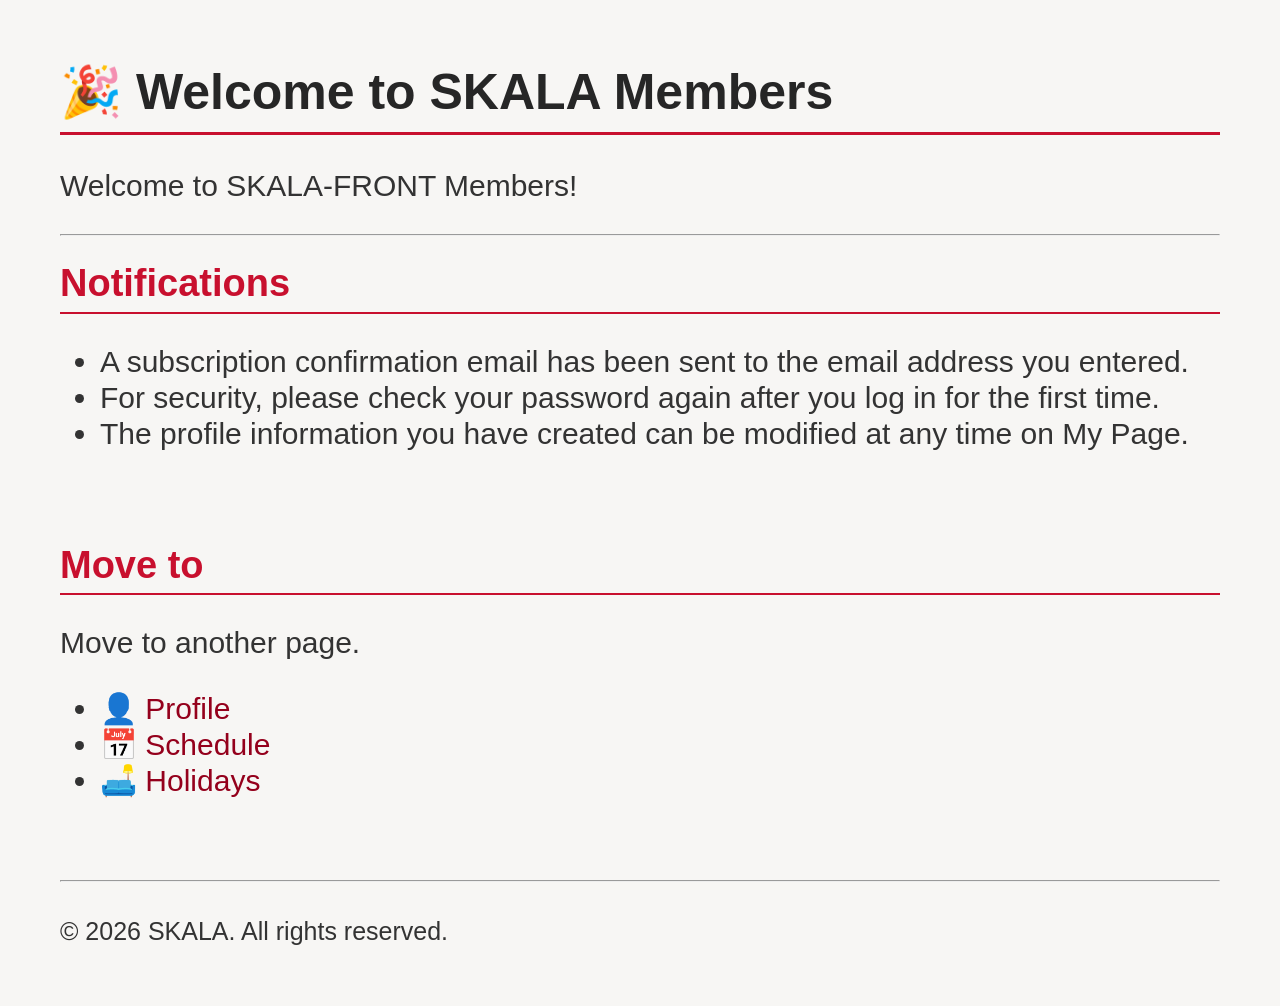
==== html/signUpResult.html @ c7588708 "[Feat] 과제 제출" ====
<!DOCTYPE html>
<html lang="en">
<head>
    <meta charset="UTF-8">
    <meta name="viewport" content="width=device-width, initial-scale=1.0">
    <title>Sign Up Complete - Welcome!</title>
    <link rel="stylesheet" href="../css/style.css">
</head>
<body>
    <div class="container">

    <!-- signUp.html의 form이 이 페이지로 제출되면서 도착하는 회원가입 완료 안내 페이지 -->
    <h1>🎉 Welcome to SKALA Members</h1>
    <p>Welcome to SKALA-FRONT Members!</p>
    <hr>

    <h3>Notifications</h3>
    <ul>
        <li>A subscription confirmation email has been sent to the email address you entered.</li>
        <li>For security, please check your password again after you log in for the first time.</li>
        <li>The profile information you have created can be modified at any time on My Page.</li>
    </ul>

    <br>

    <h3>Move to</h3>
    <p>Move to another page.</p>

    <!-- 회원가입 직후 바로 둘러볼 만한 페이지로 이동하는 링크 -->
    <ul>
        <li><a href="myProfile.html">👤 Profile</a></li>
        <li><a href="myClass.html">📅 Schedule</a></li>
        <li><a href="myHoliday.html">🛋️ Holidays</a></li>
    </ul>

    <br>
    <hr>
    <p><small>© 2026 SKALA. All rights reserved.</small></p>

    </div>
</body>
</html>
---- css/style.css ----
/* ==========================================================================
   컬러 팔레트 (60-30-10 규칙: main 60%, secondary 30%, point 10%)
   ========================================================================== */
:root {
    --color-bg: #F7F6F4;            /* 60% 배경 */
    --color-text: #333333;          /* 60% 본문 텍스트 */
    --color-heading: #262626;       /* 60% 헤딩 텍스트 */
    --color-secondary-bg: #EFEEEC;  /* 30% 섹션/카드 배경 */
    --color-border: #E0DEDA;        /* 30% 테두리 */
    --color-muted: #767672;         /* 30% 보조 버튼 */
    --color-muted-hover: #5C5C58;   /* 30% 보조 버튼 hover */
    --color-accent: #C8102E;        /* 10% 포인트 */
    --color-accent-hover: #A50D28;  /* 10% 포인트 hover */
    --color-link: #94001C;          /* 10% 링크 텍스트 */

    /* myHoliday 원형 시간표 전용: 하루 흐름(밤→아침→낮→저녁)을 색으로 표현 */
    --color-clock-sleep: #3B4A6B;      /* 00:00-09:00 깊은 밤/수면, 남색 */
    --color-clock-morning: #F2B441;    /* 09:00-12:00 늦은 아침, 햇살 노랑 */
    --color-clock-afternoon: var(--color-accent); /* 12:00-18:00 오후, 브랜드 포인트 컬러 */
    --color-clock-evening: #6B4E9A;    /* 18:00-24:00 저녁/밤, 노을 보라 */
}

/* ==========================================================================
   구글 폰트 불러오기
   ========================================================================== */
/* 구글 폰트 서버에서 Montserrat font 임베드 */
@import url('https://fonts.googleapis.com/css2?family=Montserrat:ital,wght@0,100..900;1,100..900&display=swap');

/* ==========================================================================
   타이포그래피 (본문 글꼴 및 제목 스타일)
   ========================================================================== */
/* 전체 페이지 글꼴 및 배경 기본 설정 */
body {
    font-family: 'Montserrat', sans-serif; /* 구글 폰트를 적용하고, 실패 시 기본 고딕체 사용 */
    line-height: 1.2;                  /* 줄간격을 넓혀 가독성 확보 */
    color: var(--color-text);                  /* 너무 완전한 검은색(#000)보다 눈이 편한 짙은 회색 */
    background-color: var(--color-bg);       /* 완전 흰색보다 부드러운 아이보리빛 미색 */
    font-size: 30px;
}

/* 메인 제목 스타일 (h1) */
h1 {
    color: var(--color-heading);         /* 신뢰감을 주는 짙은 헤딩 컬러 */
    font-size: 50px;           /* 글자 크기 */
    padding-bottom: 10px;     /* 밑줄과 글자 사이의 여백 */
    border-bottom: 3px solid var(--color-accent); /* 제목 아래에 도톰한 포인트 컬러 선 추가 */
}

/* 부제목 h2: 꽉 찬 한 줄 띠지 느낌 (주요 구역 구분) */
h2 {
    color: var(--color-heading);             /* 헤딩 컬러 적용 */
    font-size: 42px;           /* h1보다 조금 작은 크기 */
    background-color: var(--color-secondary-bg);  /* 밝은 회색 배경색으로 한 줄을 채움 */
    padding: 10px 15px;         /* 박스 내부 여백 (상하 10px, 좌우 15px) */
    border-left: 5px solid var(--color-accent); /* 왼쪽에 포인트가 되는 두꺼운 선 추가 */
    margin-top: 40px;           /* 위쪽 콘텐츠와 충분한 거리 확보 */
    margin-bottom: 15px;        /* 아래쪽 콘텐츠와의 간격 */
}

/* 소제목 h3: 말머리 기호(💡/📌 등)를 깔끔하게 강조하는 밑줄 형태 */
h3 {
    color: var(--color-accent);             /* 포인트 컬러 적용 */
    font-size: 38px;           /* 본문보다 약간 큰 크기 */
    padding-bottom: 5px;        /* 밑줄과의 간격 */
    border-bottom: 2px solid var(--color-accent); /* 아래쪽에 깔끔한 실선 추가 */
    margin-top: 25px;
    margin-bottom: 10px;
}

/* ==========================================================================
   링크 스타일
   ========================================================================== */
/* 본문 텍스트 링크 스타일 */
a {
    color: var(--color-link);         /* 링크는 포인트 컬러 */
    text-decoration: none;  /* 밑줄 제거하여 깔끔하게 처리 */
}

/* 마우스를 올렸을 때만 밑줄이 생기도록 설정 (Hover 가상 클래스 맛보기) */
a:hover {
    text-decoration: underline;
    text-decoration-skip-ink: none; /* 이모지 등 글자 밑에서 밑줄이 끊기지 않고 그대로 겹치도록 설정 */
}

/* ==========================================================================
   레이아웃 / 박스 모델 기본기
   ========================================================================== */
/* 박스 크기 계산법 고정 */
* {
    box-sizing: border-box;
}

/* 전체 화면 폭 제한 및 중앙 정렬 (.container) */
.container {
    max-width: 1200px;       /* 화면의 최대 가로 폭을 800px로 제한 */
    margin: 0 auto;         /* 위아래 여백은 0, 좌우는 알아서(auto) 채워 중앙 정렬 */
    padding: 20px;          /* 브라우저 가장자리에 딱 붙지 않도록 안쪽 여백 추가 */
}

/* 이달의 베스트 컷: 사진과 캡션을 영역 가운데로 정렬 */
figure {
    text-align: center;
}

/* 사진을 영역에 맞게 크게 키우되, 원본 비율은 유지 (height: auto) */
figure img {
    width: 100%;
    max-width: 480px;
    height: auto;
}

/* ==========================================================================
   내비게이션 & Flex/Grid 레이아웃
   ========================================================================== */
/* Flexbox 활용: 가로 메뉴 바 */
nav ul {
    display: flex;
    flex-wrap: nowrap;       /* 항목이 줄바꿈 없이 항상 한 줄에 가로로 나열되도록 고정 */
    justify-content: center; /* 한 줄 전체를 가운데 정렬 */
    list-style: none;
    padding: 0;
    gap: 20px;
}

nav a {
    padding: 6px 12px;
    border-radius: 4px;
}

/* 여행 브이로그 영상: 가운데 정렬 및 확대 */
.vlog-wrapper {
    text-align: center;             /* 인라인 요소인 video를 가운데로 정렬 */
}

.vlog-wrapper video {
    width: 100%;                    /* 기존 400px보다 크게, 화면 폭에 맞춰 확대 */
    max-width: 640px;               /* 너무 커지지 않도록 상한선 지정 */
    height: auto;                   /* 원본 16:9 비율 유지 */
}

/* Grid 활용: 여행지 앨범 3열 바둑판 배치 */
.trip-grid-container {
    display: grid;
    grid-template-columns: repeat(3, 1fr); /* 3열 구조 */
    gap: 20px;
}

/* Flexbox로 메인 콘텐츠와 사이드바를 나란히 배치하기 */
.content-wrapper {
    display: flex;      /* 가로 배치 선언 */
    gap: 30px;          /* 본문과 사이드바 사이의 여백 */
    align-items: flex-start; /* 두 영역의 높이가 달라도 디자인이 깨지지 않게 설정 */
}

main {
    flex: 7;            /* 전체 공간 중 70%만큼의 비율을 차지 */
    padding: 15px;
}
aside {
    flex: 3;            /* 전체 공간 중 30%만큼의 비율을 차지 */
    background-color: var(--color-secondary-bg); /* 사이드바 구분을 위해 연한 배경색 추가 */
    padding: 15px;
    border-radius: 6px;
}

/* Flexbox로 myHoliday.html의 텍스트 일정(왼쪽)과 원형 시간표(오른쪽)를 나란히 배치 */
.holiday-layout {
    display: flex;
    gap: 40px;
    align-items: flex-start;
    flex-wrap: wrap;      /* 화면이 좁아지면 자연스럽게 아래로 줄바꿈 */
    margin-top: 20px;
}

.holiday-timeline {
    flex: 6 1 300px;      /* 전체 폭의 60% 비율로 공간을 나눠 가짐 */
    min-width: 300px;
}

.holiday-clock {
    flex: 4 1 260px;      /* 전체 폭의 40% 비율로 공간을 나눠 가짐 */
    min-width: 260px;
    display: flex;
    flex-direction: column;
    align-items: center;
    gap: 20px;
}

/* ==========================================================================
   회원가입 폼
   ========================================================================== */
/* 그룹 상자(fieldset)와 제목(legend) 다듬기 */
fieldset {
    border: 1px solid var(--color-border);      /* 딱딱한 검은 선을 연한 회색 실선으로 변경 */
    border-radius: 6px;             /* 모서리를 둥글게 처리 */
    padding: 20px;                  /* 그룹 상자 내부 여백을 두툼하게 설정 */
    margin-bottom: 20px;            /* fieldset끼리 서로 겹치지 않게 바깥 여백 추가 */
}

legend {
    font-weight: bold;              /* 그룹 제목은 두껍게 */
    color: var(--color-heading);                 /* 헤딩 컬러 적용 */
    padding: 0 10px;                /* 선과 글자가 붙지 않도록 좌우 여백 추가 */
}

/* 텍스트 입력창, 비밀번호창, 셀렉트 박스 일괄 디자인 (태그 및 속성 선택자 활용) */
input[type="text"],
input[type="password"],
input[type="email"],
input[type="tel"],
input[type="date"],
select,
textarea {
    width: 100%;                    /* 입력창들을 부모 박스 가로 폭에 가득 차게 늘림 */
    padding: 10px;                  /* 글자가 입력되는 내부 여백을 늘려 쾌적하게 만듦 */
    margin-top: 5px;                /* label 글씨 바로 밑으로 내려오도록 위쪽 마진 추가 */
    margin-bottom: 15px;            /* 다음 항목과의 간격 벌리기 */
    border: 1px solid var(--color-border);      /* 부드러운 테두리 선 */
    border-radius: 4px;             /* 입력창 모서리 깎기 */
    font-family: inherit;           /* body에 지정된 구글 폰트를 입력창 내부에도 상속 */
    font-size: 0.95em;
}

/* 라디오 버튼과 체크박스는 가로 폭 100%에서 제외 (중요!) */
input[type="radio"],
input[type="checkbox"] {
    width: auto;                    /* 동그라미/네모 상자가 거대해지는 것을 방지 */
    margin-right: 5px;              /* 우측 글씨와의 간격 확보 */
    cursor: pointer;                /* 마우스를 올렸을 때 손가락 모양으로 변경 */
}

/* 자기소개창(textarea) 크기 고정 */
textarea {
    resize: vertical;               /* 사용자가 가로로 늘려서 레이아웃이 깨지는 것을 방지 (세로만 조절 가능) */
    min-height: 120px;              /* 최소 높이 지정 */
}

/* signUp.html: 폼 전체를 카드로 감싸서 배경과 분리되는 입체감을 줌 */
.signup-card {
    background-color: #ffffff;
    border: 1px solid var(--color-border);
    border-radius: 12px;
    padding: 30px;
    box-shadow: 0 4px 12px rgba(0,0,0,0.06);
}

/* 약관 동의 영역: 포인트 컬러 테두리와 연한 배경으로 살짝 강조 */
.form-terms {
    border-color: var(--color-accent);
    background-color: var(--color-secondary-bg);
}

.form-terms label {
    display: flex;
    align-items: center;
    flex-wrap: wrap;
    gap: 6px;
    cursor: pointer;
}

/* ==========================================================================
   버튼 스타일링
   ========================================================================== */
/* 회원가입/다시작성 버튼 공통 스타일링 */
.btn-submit,
.btn-reset {
    padding: 12px 25px;             /* 버튼을 누르기 편하게 뚱뚱하게 만듦 */
    font-size: 1em;
    font-weight: bold;
    border: none;                   /* 기본 브라우저가 주는 투박한 테두리 제거 */
    border-radius: 4px;             /* 모서리 둥글게 */
    cursor: pointer;                /* 마우스 포인터 손가락 모양으로 */
    margin-right: 10px;             /* 버튼끼리 떨어지도록 우측 간격 추가 */
}

/* 회원가입 버튼 개별 스타일 (메인 포인터 컬러) */
.btn-submit {
    background-color: var(--color-accent);      /* 메인 포인트 컬러 배경 */
    color: #ffffff;                 /* 글자색 흰색 */
}

/* 다시 작성 버튼 개별 스타일 (서브 회색 컬러) */
.btn-reset {
    background-color: var(--color-muted);      /* 차분한 회색 배경 */
    color: #ffffff;
}

/* index.html 자바스크립트 미니게임 버튼 영역 배치 */
aside section:last-child {
    display: flex;
    flex-direction: column;
    align-items: center; /* 버튼들을 정가운데로 정렬 */
    gap: 10px;
}

/* 미니게임 버튼 낱개 스타일 (조약돌처럼 둥글고 귀여운 알약 모양) */
aside section:last-child button {
    width: 85%;                 /* 가로 폭을 85%로 줄여서 좌우 여백 확보 */
    padding: 10px;
    border: none;
    border-radius: 20px;
    font-size: 0.9em;
    font-weight: bold;
    color: #ffffff;
    cursor: pointer;
    box-shadow: 0 2px 5px rgba(0,0,0,0.05); /* 은은한 그림자 추가 */
}

/* ==========================================================================
   카드 & 컴포넌트 (여행 카드 / 시간표 모서리 셀 / 목록형 컴포넌트 / 강의 툴팁 / 원형 시간표)
   ========================================================================== */
/* 여행 앨범의 개별 카드 스타일링 (.trip-card) */
.trip-card {
    background-color: #ffffff;      /* 카드 배경은 깔끔한 흰색 */
    border: 1px solid var(--color-border);      /* 연한 회색 테두리 선 */
    border-radius: 8px;             /* 모서리를 부드럽게 깎음 */
    padding: 20px;                  /* 카드 내부 테두리와 콘텐츠 사이의 두툼한 여백 */
    margin-bottom: 25px;            /* 카드와 카드 사이가 떨어지도록 바깥 아래 여백 추가 */
    box-shadow: 0 2px 5px rgba(0,0,0,0.05); /* 은은한 그림자로 입체감 부여 */
}

/* 카드 내부의 이미지 조절 */
.trip-card img {
    display: block;                 /* 이미지를 블록화하여 아래 글씨와 자연스럽게 줄바꿈 */
    margin-bottom: 12px;            /* 이미지와 아래 설명 글씨 사이의 여백 */
    width: 100%;                    /* 이미지가 카드 폭에 가득 차게 설정 */
    aspect-ratio: 4 / 3;            /* 세로/가로 사진이 섞여도 카드 높이를 통일 */
    object-fit: cover;              /* 원본 비율은 유지한 채 프레임에 맞춰 화면상으로만 자름 (원본 파일은 그대로) */
    object-position: center;        /* 잘라낼 때 기본은 사진 중앙을 기준으로 삼음 */
}

/* 피사체가 사진 아래쪽에 있는 경우, 위쪽을 잘라내고 아래쪽 위주로 보여줌 */
.trip-card img.focus-bottom {
    object-position: center bottom;
}

/* (0,0) 모서리 셀: 대각선으로 나눠 Day / Period 두 축을 함께 표기 */
.corner-cell {
    position: relative;         /* 안의 corner-label들을 절대 위치로 배치하기 위한 기준점 */
    padding: 0;
    background-color: var(--color-secondary-bg);
    /* SVG 안에 대각선(0,0 -> 100,100)을 그려 배경으로 깔아둠.
       preserveAspectRatio="none" + 아래 background-size: 100% 100% 덕분에
       셀이 정사각형이 아니어도 항상 좌상단-우하단 모서리를 정확히 잇는 선이 됨 */
    background-image: url('data:image/svg+xml;utf8,<svg xmlns="http://www.w3.org/2000/svg" width="100" height="100" preserveAspectRatio="none"><line x1="0" y1="0" x2="100" y2="100" stroke="%23767672" stroke-width="1.5"/></svg>');
    background-size: 100% 100%; /* SVG를 셀 크기에 딱 맞게 강제로 늘려서 대각선 위치를 맞춤 */
    background-repeat: no-repeat;
}

.corner-cell .corner-label {
    position: absolute;
    font-size: 12px;
    line-height: 1;
    color: var(--color-text);
}

.corner-cell .corner-label.period {
    top: 6px;
    right: 8px;
}

.corner-cell .corner-label.day {
    bottom: 6px;
    left: 8px;
}

/* 좋아하는 음식 목록: 기본 불릿 대신 알약(pill) 태그로 가로 나열 */
.tag-list {
    display: flex;
    flex-wrap: wrap;
    gap: 12px;
    list-style: none;
    padding: 0;
    margin: 16px 0;
}

.tag-list li {
    background-color: var(--color-secondary-bg);
    border: 1px solid var(--color-border);
    border-radius: 999px;
    padding: 8px 18px;
    font-size: 0.7em;
}

/* Todo 목록: 순서 번호를 원형 배지로 표현 */
.numbered-list {
    list-style: none;
    padding: 0;
    margin: 16px 0;
    counter-reset: step;
}

.numbered-list li {
    counter-increment: step;
    display: flex;
    align-items: center;
    gap: 14px;
    padding: 10px 0;
    border-bottom: 1px solid var(--color-border);
    font-size: 0.75em;
}

.numbered-list li:last-child {
    border-bottom: none;
}

.numbered-list li::before {
    content: counter(step);
    flex-shrink: 0;
    width: 28px;
    height: 28px;
    display: flex;
    align-items: center;
    justify-content: center;
    background-color: var(--color-accent);
    color: #ffffff;
    border-radius: 50%;
    font-size: 0.7em;
    font-weight: bold;
}

/* 나를 표현하는 단어 목록: dt(단어)/dd(설명) 쌍을 카드 형태로 정돈 */
.trait-list {
    display: grid;
    gap: 14px;
    margin: 16px 0;
}

.trait-list dt {
    background-color: var(--color-secondary-bg);
    border-left: 4px solid var(--color-accent);
    border-radius: 6px 6px 0 0;
    padding: 10px 16px;
    font-size: 0.8em;
    font-weight: bold;
    color: var(--color-heading);
}

/* 단어(dt) 상자 안, 단어 바로 아래에 붙는 뜻풀이: 같은 영역 안에서 굵기/이탤릭으로만 구분 */
.trait-list dt .trait-desc {
    display: block;
    margin-top: 4px;
    font-weight: normal;
    font-style: italic;
    font-size: 0.85em;
    color: var(--color-muted);
}

.trait-list dd {
    border-left: 4px solid var(--color-border);
    padding: 8px 16px 16px;
    margin: 0 0 4px;
    font-size: 0.75em;
    color: var(--color-text);
}

/* myClass 페이지 강의 설명 툴팁: data-tooltip이 있는 셀에 마우스를 올리면 말풍선으로 설명을 보여줌 */
td[data-tooltip] {
    position: relative;
    cursor: help;
}

/* 툴팁이 뜰 때만 셀의 overflow:hidden을 풀어서 셀 밖으로 말풍선이 나갈 수 있게 함 */
td[data-tooltip]:hover {
    overflow: visible;
    z-index: 5;
}

td[data-tooltip]:hover::after {
    content: attr(data-tooltip);
    position: absolute;
    left: 50%;
    bottom: 100%;
    transform: translate(-50%, -10px);
    width: max-content;
    max-width: 220px;
    background-color: var(--color-heading);
    color: #ffffff;
    padding: 10px 14px;
    border-radius: 6px;
    font-size: 15px;
    line-height: 1.3;
    text-align: left;
    white-space: normal;
    box-shadow: 0 6px 14px rgba(0,0,0,0.2);
    z-index: 20;
    pointer-events: none; /* 툴팁 자체는 마우스 이벤트를 가로채지 않도록 함 */
}

/* 말풍선 아래쪽에 작은 화살표(삼각형) 추가 */
td[data-tooltip]:hover::before {
    content: "";
    position: absolute;
    left: 50%;
    bottom: 100%;
    transform: translate(-50%, -4px);
    border: 6px solid transparent;
    border-top-color: var(--color-heading);
    z-index: 20;
    pointer-events: none;
}

/* myHoliday.html 원형 시간표: 24시간을 4구간으로 나눈 도넛형 시계 */
.clock-face {
    position: relative;
    width: 280px;
    height: 280px;
}

/* conic-gradient로 00시를 12시 방향(0deg) 기준, 시계방향으로 4구간을 색칠 */
.clock-ring {
    position: absolute;
    inset: 0;
    border-radius: 50%;
    background: conic-gradient(
        from 0deg,
        var(--color-clock-sleep) 0deg 135deg,        /* 00:00-09:00 */
        var(--color-clock-morning) 135deg 180deg,    /* 09:00-12:00 */
        var(--color-clock-afternoon) 180deg 270deg,  /* 12:00-18:00 */
        var(--color-clock-evening) 270deg 360deg     /* 18:00-24:00 */
    );
}

/* 링 한가운데를 덮어서 도넛 모양을 만드는 동시에, 중앙 라벨을 담는 자리 역할도 함 */
.clock-hole {
    position: absolute;
    top: 50%;
    left: 50%;
    width: 190px;
    height: 190px;
    transform: translate(-50%, -50%);
    border-radius: 50%;
    background-color: var(--color-bg);
    display: flex;
    flex-direction: column;
    align-items: center;
    justify-content: center;
    gap: 4px;
    box-shadow: inset 0 0 0 1px var(--color-border);
}

.clock-center-label {
    font-size: 0.6em;
    font-weight: bold;
    letter-spacing: 1px;
    text-transform: uppercase;
    color: var(--color-heading);
}

/* 원형 시계 색상별 의미를 알려주는 범례 */
.clock-legend {
    list-style: none;
    padding: 0;
    margin: 0;
    width: 100%;
    font-size: 0.6em;
}

.clock-legend li {
    display: flex;
    align-items: center;
    gap: 8px;
    padding: 6px 0;
    border-bottom: 1px solid var(--color-border);
}

.clock-legend li:last-child {
    border-bottom: none;
}

.clock-legend .legend-time {
    margin-left: auto;
    color: var(--color-muted);
}

.legend-swatch {
    flex-shrink: 0;
    width: 14px;
    height: 14px;
    border-radius: 50%;
}

.legend-swatch.legend-sleep {
    background-color: var(--color-clock-sleep);
}

.legend-swatch.legend-morning {
    background-color: var(--color-clock-morning);
}

.legend-swatch.legend-afternoon {
    background-color: var(--color-clock-afternoon);
}

.legend-swatch.legend-evening {
    background-color: var(--color-clock-evening);
}

/* ==========================================================================
   테이블 스타일링 (myClass.html 시간표)
   ========================================================================== */
/* 시간표 테이블 정돈 */
table {
    width: 100%;                    /* 테이블이 부모 폭(800px)에 가득 차도록 설정 */
    table-layout: fixed;            /* 셀 크기가 내용과 무관하게 컬럼 폭 기준으로 고정되도록 설정 */
    border-collapse: collapse;      /* HTML 특유의 겹치고 떨어져 있는 이중 테두리를 하나로 병합 */
    margin-top: 20px;
}

th, td {
    border: 1px solid var(--color-border);      /* 얇고 정돈된 테두리 */
    padding: 4px 6px;               /* 셀이 작아졌으므로 여백도 축소 */
    text-align: center;             /* 글자 중앙 정렬 */
    height: 70px;                   /* 행 높이 고정 (rowspan 셀은 이 값의 배수만큼 차지) */
    overflow: hidden;                /* 고정 크기를 넘는 내용은 JS가 글자 크기를 줄여 맞춤 */
    font-size: 16px;                /* 좁은 셀에 맞는 기본 글자 크기 (JS가 필요 시 더 축소) */
    line-height: 1.15;
}

th {
    background-color: var(--color-secondary-bg);      /* 헤더 영역 배경색 지정을 통한 구분 */
}

/* ==========================================================================
   반응형 미디어 쿼리 (스마트폰 및 태블릿 크기 화면)
   ========================================================================== */
/* 화면 가로 폭이 768px 이하(모바일 기기 수준)가 되면 아래 규칙들이 발동합니다. */
@media (max-width: 768px) {

    /* 1. 메인 메뉴바를 가로 배치에서 세로 쌓기 구조로 변경 */
    nav ul {
        flex-direction: column;
        gap: 10px;
    }

    /* 2. 오늘의 주요소식(main)과 실시간 정보(aside)를 세로 1열로 정렬 */
    .content-wrapper {
        flex-direction: column; /* 가로(row)로 나열되던 flex 아이템들을 세로(column)로 변경 */
        gap: 20px;
    }

    /* 모바일에서는 본문과 사이드바가 둘 다 화면 꽉 차게 100% 폭을 쓰도록 유도 */
    main, aside {
        width: 100%;
    }

    /* 3. 여행 앨범 3열 바둑판을 모바일에서는 1열(1fr)로 늘려서 시원하게 보여줌 */
    .trip-grid-container {
        grid-template-columns: 1fr;
    }

    /* 4. myHoliday.html: 좌우로 나란하던 일정/원형 시계를 세로 1열로 정렬하고 가운데 정렬 */
    .holiday-layout {
        flex-direction: column;
        align-items: center;
        text-align: center;
    }

    .holiday-timeline {
        text-align: left; /* 시계는 가운데, 일정 텍스트는 다시 왼쪽 정렬로 */
    }
}

/* ==========================================================================
   전환(Transition) & 애니메이션(Animation)
   ========================================================================== */
/* [메뉴 링크] 배경색과 글자색이 바뀔 때 0.3초 동안 부드럽게 스르륵 변하도록 설정 */
nav a {
    transition: background-color 0.3s ease, color 0.3s ease;
}

nav a:hover {
    background-color: var(--color-accent);      /* 마우스를 올리면 포인트 컬러 배경 */
    color: #ffffff;                 /* 글자색은 흰색으로 변경 */
}

/* [회원가입/다시작성 버튼] 모든 변경사항(배경색 등)을 0.2초간 부드럽게 처리 */
.btn-submit,
.btn-reset {
    transition: all 0.2s ease;
}

/* 회원가입 버튼에 마우스를 올리면 살짝 더 어두운 포인트 컬러로 변경 */
.btn-submit:hover {
    background-color: var(--color-accent-hover);
}

/* 다시작성 버튼에 마우스를 올리면 살짝 더 어두운 회색으로 변경 */
.btn-reset:hover {
    background-color: var(--color-muted-hover);
}

/* [미니게임 버튼] 마우스를 올렸을 때 둥실 떠오르는 효과 */
aside section:last-child button {
    transition: all 0.2s ease;
}

aside section:last-child button:hover {
    transform: translateY(-2px);
    box-shadow: 0 4px 10px rgba(0,0,0,0.15);
}

/* [여행 카드] 위치 변경(transform)과 그림자(box-shadow)가 변할 때 0.3초 동안 부드럽게 움직이도록 설정 */
.trip-card {
    transition: transform 0.3s ease, box-shadow 0.3s ease;
}

/* 사용자가 여행 카드에 마우스를 올렸을 때(Hover) 둥실 떠오르는 효과 */
.trip-card:hover {
    transform: translateY(-8px);     /* 카드를 Y축(위쪽) 방향으로 8px만큼 들어 올림 */
    box-shadow: 0 10px 20px rgba(0, 0, 0, 0.15); /* 그림자를 더 넓고 진하게 하여 공중 붕 뜬 입체감 부여 */
}

/* [Favorite Foods 태그] 마우스를 올리면 살짝 떠오르며 포인트 컬러 테두리로 강조 */
.tag-list li {
    transition: transform 0.2s ease, box-shadow 0.2s ease, border-color 0.2s ease;
}

.tag-list li:hover {
    transform: translateY(-3px);
    box-shadow: 0 4px 10px rgba(0,0,0,0.08);
    border-color: var(--color-accent);
}

/* [헤더 타이틀] 아래에서 위로 부드럽게 페이드인 되며 등장하는 애니메이션 */
@keyframes fadeInUp {
    from {
        opacity: 0;                 /* 처음에는 투명하게 숨김 */
        transform: translateY(20px); /* 원래 위치보다 20px 아래에서 시작 */
    }
    to {
        opacity: 1;                 /* 선명하게 나타남 */
        transform: translateY(0);    /* 제자리로 정착 */
    }
}

header h1 {
    /* 애니메이션 이름 / 0.8초 동안 실행 / 부드럽게 끝남 / 애니메이션이 끝난 후 최종 상태(to) 유지 */
    animation: fadeInUp 0.8s ease-out forwards;
}

/* ["SY Universe" 타이틀] 글자 하나씩 위아래로 출렁이는 파도타기 애니메이션 */
@keyframes letterWave {
    0%, 100% {
        transform: translateY(0);
    }
    50% {
        transform: translateY(-10px); /* 글자가 위로 떠올랐다가 다시 내려옴 */
    }
}

/* waveText.js가 글자마다 만들어주는 span. animation-delay는 JS에서 글자 순서대로 부여 */
.wave-letter {
    display: inline-block;         /* transform이 적용되려면 inline-block 이상이어야 함 */
    animation: letterWave 1.4s ease-in-out infinite;
}
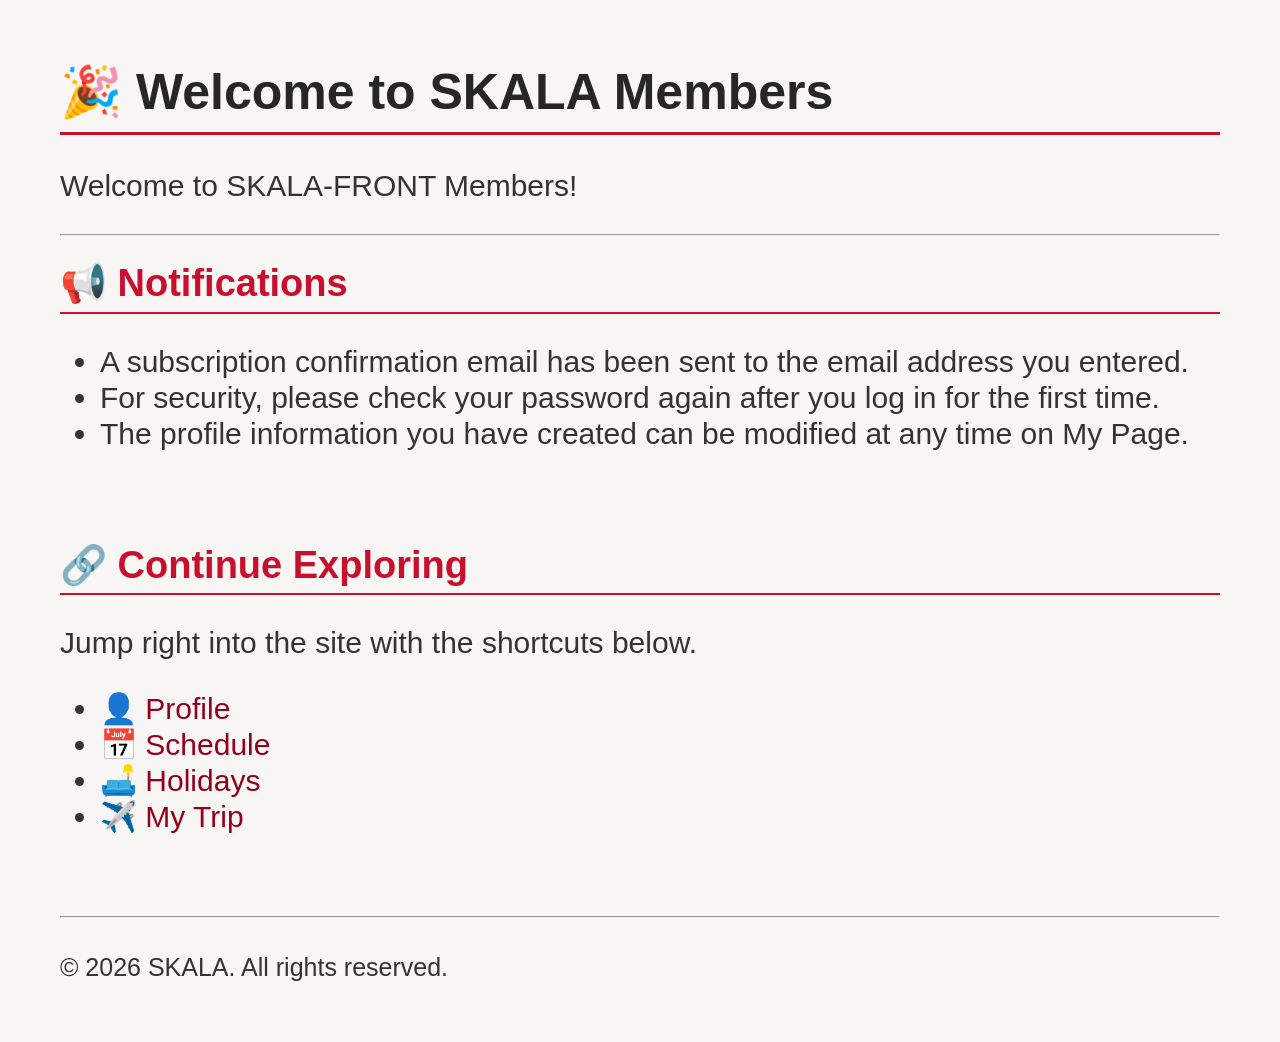
==== commit c69b1b2f: "[Feat] 회원가입 완료 페이지에 입력값 요약 표시" ====
--- a/html/signUpResult.html
+++ b/html/signUpResult.html
@@ -9,12 +9,17 @@
 <body>
     <div class="container">
 
-    <!-- signUp.html의 form이 이 페이지로 제출되면서 도착하는 회원가입 완료 안내 페이지 -->
-    <h1>🎉 Welcome to SKALA Members</h1>
-    <p>Welcome to SKALA-FRONT Members!</p>
+    <!-- signUp.html의 form이 method="get"으로 이 페이지에 제출되면서, 입력했던 값들이 URL 쿼리스트링(?userId=...)으로 넘어옴.
+         script/signUpResult.js가 이 값을 읽어 h1/p/dl 자리를 채워 넣음 -->
+    <h1 id="welcome-heading">🎉 Welcome to SKALA Members</h1>
+    <p id="welcome-message">Welcome to SKALA-FRONT Members!</p>
+
+    <!-- 회원가입 폼을 거쳐서 들어온 경우에만 script/signUpResult.js가 이 자리에 입력했던 항목들을 채워 넣음 -->
+    <dl id="summary-list" class="summary-list"></dl>
+
     <hr>
 
-    <h3>Notifications</h3>
+    <h3>📢 Notifications</h3>
     <ul>
         <li>A subscription confirmation email has been sent to the email address you entered.</li>
         <li>For security, please check your password again after you log in for the first time.</li>
@@ -23,14 +28,15 @@
 
     <br>
 
-    <h3>Move to</h3>
-    <p>Move to another page.</p>
+    <h3>🔗 Continue Exploring</h3>
+    <p>Jump right into the site with the shortcuts below.</p>
 
     <!-- 회원가입 직후 바로 둘러볼 만한 페이지로 이동하는 링크 -->
     <ul>
         <li><a href="myProfile.html">👤 Profile</a></li>
         <li><a href="myClass.html">📅 Schedule</a></li>
         <li><a href="myHoliday.html">🛋️ Holidays</a></li>
+        <li><a href="myTrip.html">✈️ My Trip</a></li>
     </ul>
 
     <br>
@@ -38,5 +44,7 @@
     <p><small>© 2026 SKALA. All rights reserved.</small></p>
 
     </div>
+
+    <script src="../script/signUpResult.js"></script>
 </body>
-</html>+</html>
--- a/css/style.css
+++ b/css/style.css
@@ -451,6 +451,29 @@
     padding: 8px 16px 16px;
     margin: 0 0 4px;
     font-size: 0.75em;
+    color: var(--color-text);
+}
+
+/* signUpResult.html: 가입 시 입력한 항목들을 "라벨 | 값" 2단으로 나열하는 요약 목록 */
+.summary-list {
+    display: grid;
+    grid-template-columns: max-content 1fr;
+    column-gap: 20px;
+    row-gap: 10px;
+    margin: 20px 0;
+    padding: 20px;
+    background-color: var(--color-secondary-bg);
+    border-radius: 8px;
+    font-size: 0.7em;
+}
+
+.summary-list dt {
+    font-weight: bold;
+    color: var(--color-heading);
+}
+
+.summary-list dd {
+    margin: 0;
     color: var(--color-text);
 }
 
